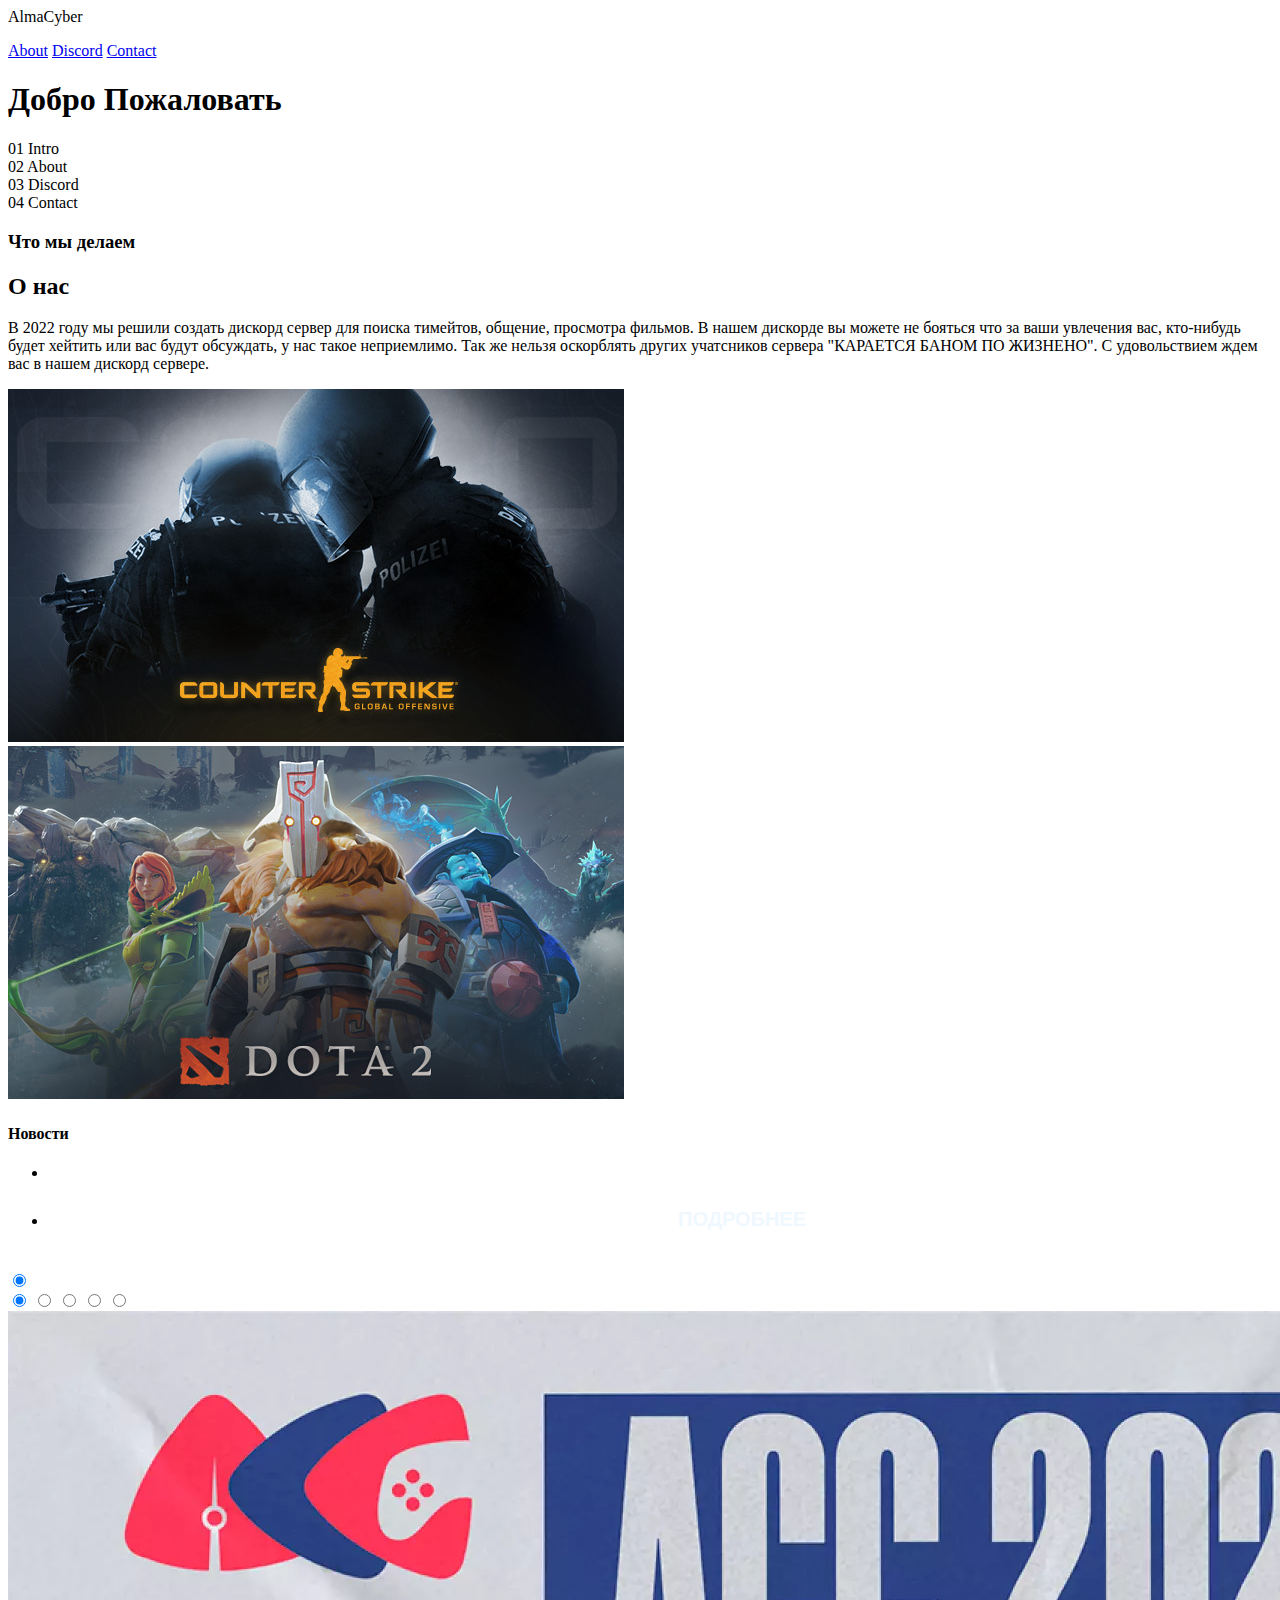
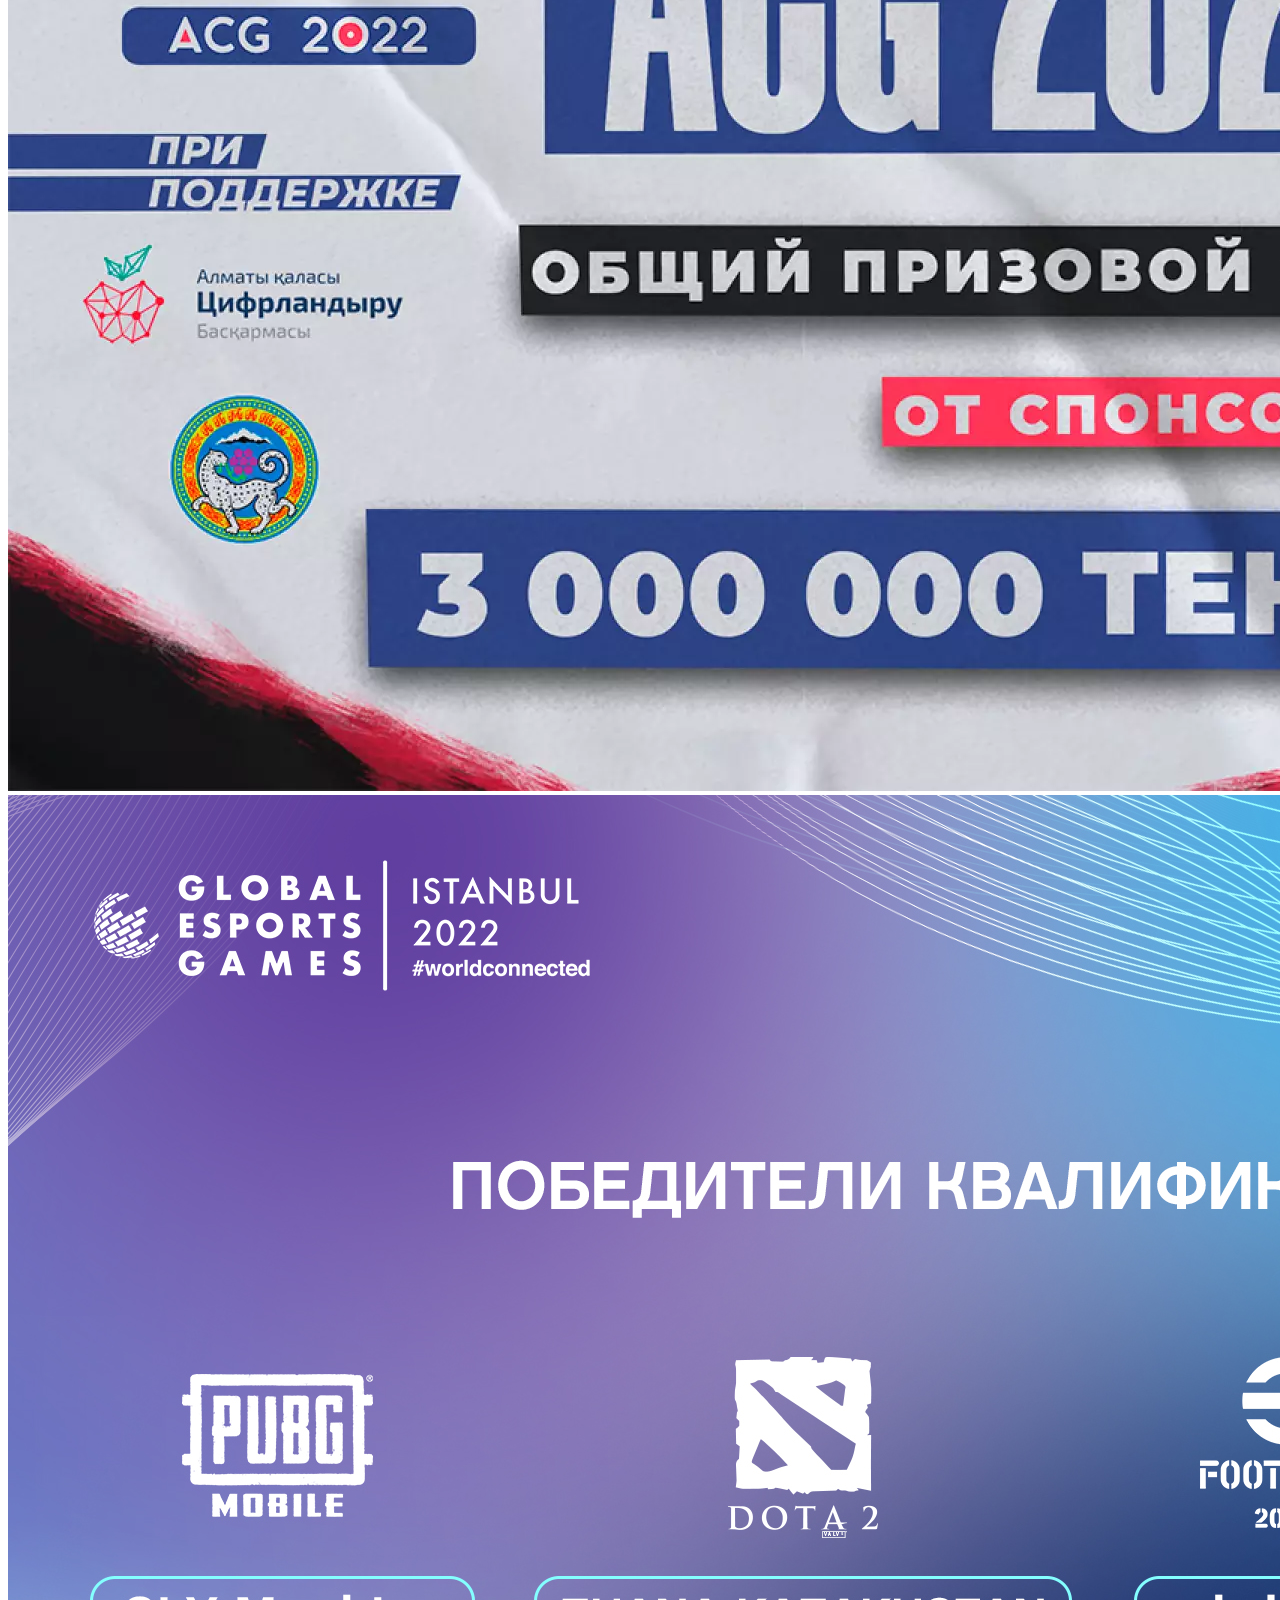
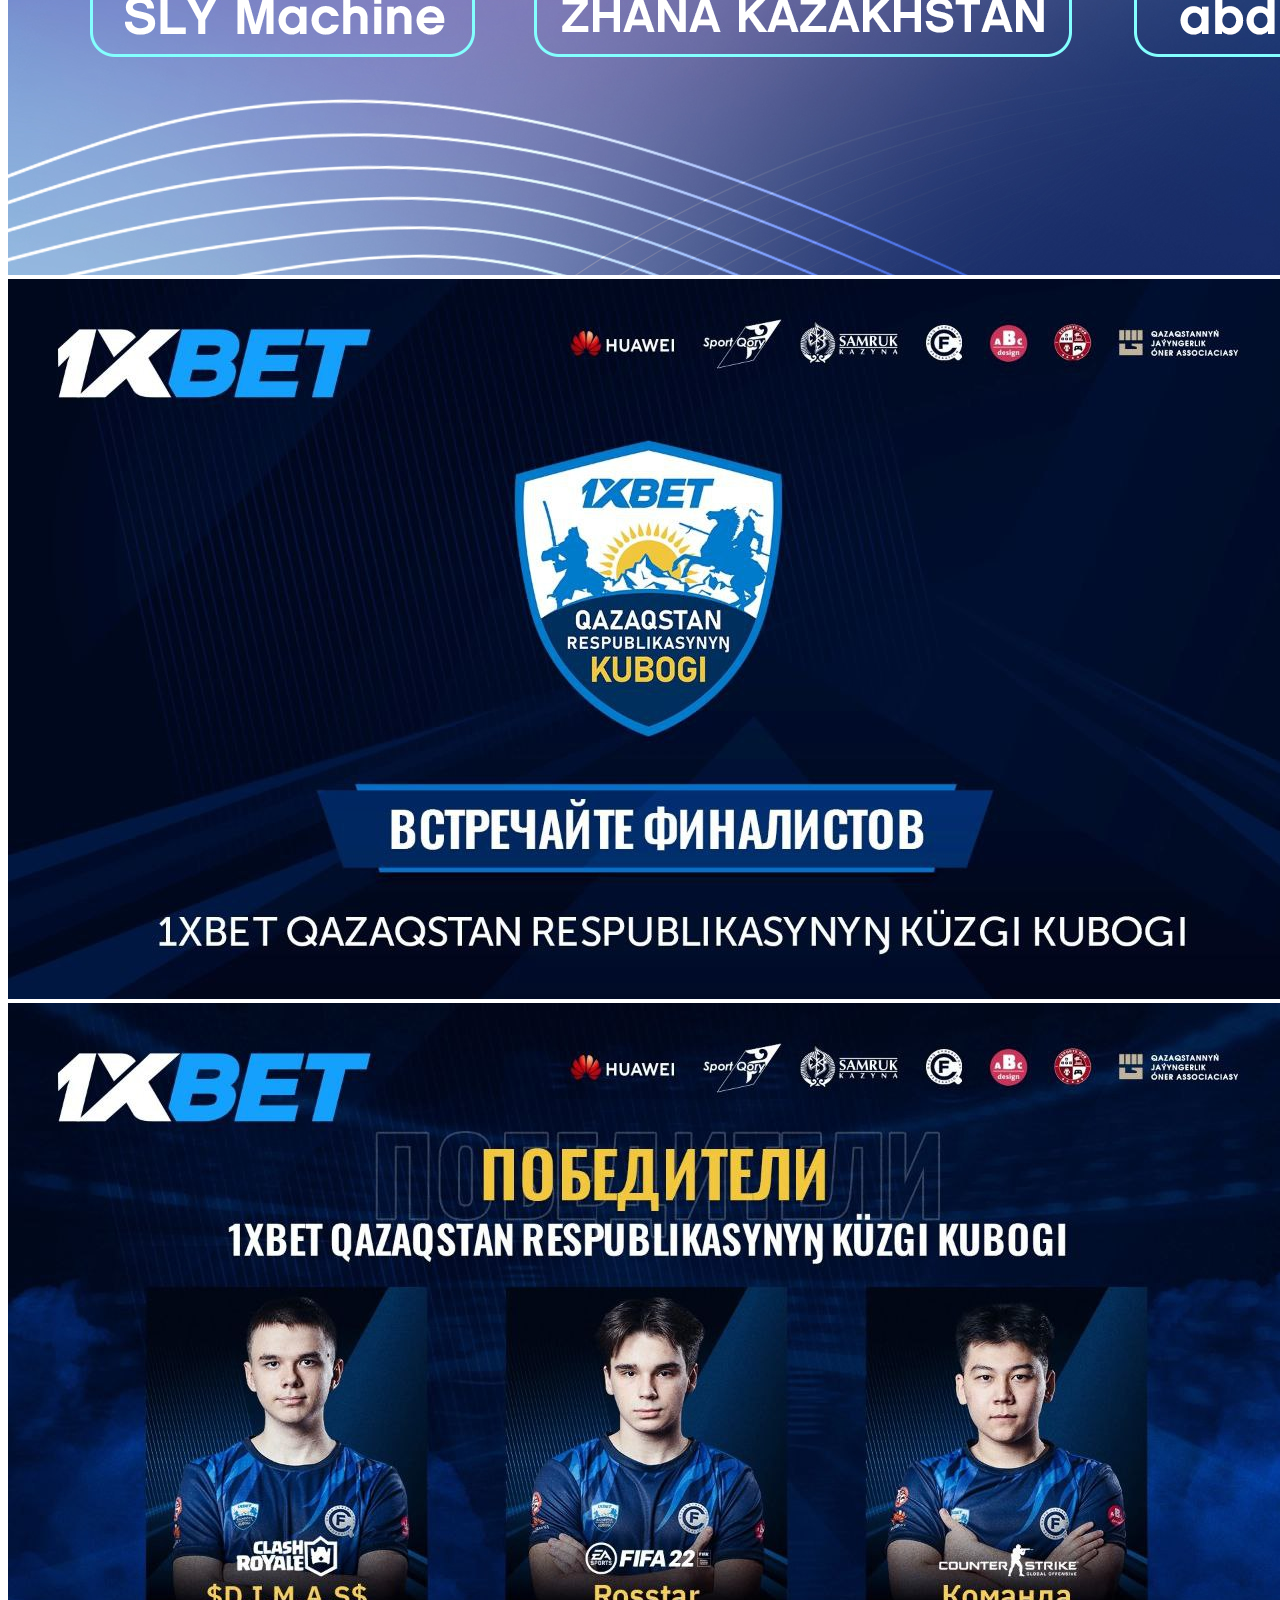
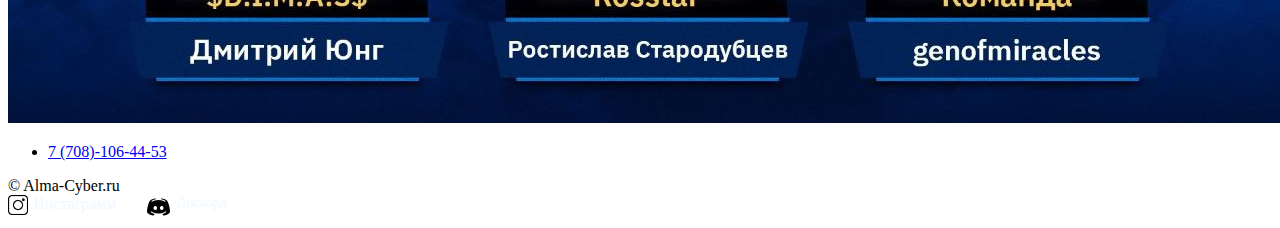
==== index.html @ bbee3ede "Add files via upload" ====
<!DOCTYPE html>
<html lang="en">
<head>
    <meta charset="UTF-8">
    <meta http-equiv="X-UA-Compatible" content="IE=edge">
    <meta name="viewport" content="width=device-width, initial-scale=1.0">
    <link rel="stylesheet" href="style.css"
    <link rel="preconnect" href="https://fonts.googleapis.com">
<link rel="preconnect" href="https://fonts.gstatic.com" crossorigin>
<link href="https://fonts.googleapis.com/css2?family=Kaushan+Script&family=Montserrat:wght@400;700&display=swap" rel="stylesheet">
    <title>Mogo</title>
</head>
<body>

    <header class="header">
        <div class="container">
            <div class="header_inner">
                <div class="header_logo">AlmaCyber</div>
                <nav class="nav">
                    <p><a name="container"></a></p>
                    <a class="nav_link" href="#yakor">About</a>
                    <a class="nav_link" href="https://discord.gg/dmTSKTeWWV">Discord</a>
                    <a class="nav_link" href="#">Contact</a>
                </nav>
            </div>
        </div>
    </header>
    <div class="intro">

    <div class="container">
        <div class="intro_inner">

        </div>
       <h1 class="intro-title">Добро Пожаловать</h1>

       <div class="slider">
        <div class="slider_item">
            <span class="slider_num">01</span> 
            Intro
        </div>
        <div class="slider_item">
            <span class="slider_num">02</span>
            About
        </div>
        <div class="slider_item">
            <span class="slider_num">03</span>
            Discord
        </div>
        <div class="slider_item">
            <span class="slider_num">04</span>
            Contact
        </div>
    </div>

    </div>


</div>

<section class="section">
    <span id="yakor"></span>
    <div class="container">

        <div class="section_header">
            <h3 class="section_subtatle">Что мы делаем</h3>
            <h2 class="section_title">О нас</h2>
            <div class="section_text">
                <p>В 2022 году мы решили создать дискорд сервер для поиска тимейтов, 
                общение, просмотра фильмов. В нашем дискорде вы можете не бояться что за ваши увлечения вас, 
                кто-нибудь будет хейтить или вас будут обсуждать, у нас такое неприемлимо. 
                Так же нельзя оскорблять других учатсников сервера "КАРАЕТСЯ БАНОМ ПО ЖИЗНЕНО". 
                С удовольствием ждем вас в нашем дискорд сервере. </p>
            </div>
        </div>

        <div class="about">
            <div class="about_image">
                <img src="cs go.jpg" width="616" height="353">
            </div>
            <div class="about_image">
                <img src="dota 2.jpg">
            </div>
        </div>
    </div>

        <h4 class="section_news">Новости</h4>

    <div id="gkMainMenu" class="gkPage">
        <nav id="gkExtraMenu" class="gkMenu">
            <ul class="gkmenu level0">
                <li  class="first">
                    <div class="childcontent-inner"></div>
                </li>
                <li  class="active"><a href="news.html" class=" active" id="menu843" style="color:aliceblue; cursor: pointer; margin-left: 630px; display: inline-block; font-size: 20px; height: 32px; text-decoration: none;
                margin-bottom: 20px; line-height: 32px; text-align: center; text-transform: uppercase; font-family: 'Fira Sans', Arial, sans-serif; justify-content: center; font-weight: 700;">Подробнее</a></li>
            </ul>
        </nav>			        
    </div>


    <div class="all">
		<input checked type="radio" name="respond" id="desktop">
			<article id="slider">
					<input checked type="radio" name="slider" id="switch1">
					<input type="radio" name="slider" id="switch2">
					<input type="radio" name="slider" id="switch3">
					<input type="radio" name="slider" id="switch4">
					<input type="radio" name="slider" id="switch5">
				<div id="slides">
					<div id="overflow">
						<div class="image">
							<article><img src="1.jpg"></article>
							<article><img src="2.jpg"></article>
							<article><img src="3.jpg"></article>
							<article><img src="4.jpg"></article>
						</div>
					</div>
				</div>
				<div id="controls">
					<label for="switch1"></label>
					<label for="switch2"></label>
					<label for="switch3"></label>
					<label for="switch4"></label>
				</div>
				<div id="active">
					<label for="switch1"></label>
					<label for="switch2"></label>
					<label for="switch3"></label>
					<label for="switch4"></label>
				</div>
			</article>
	</div>

</section>

<div class="btnSec">
    <div class="border"></div>
    <div class="tell">
<ul>
    <li><a href="tel:+77081064453"  class=" last button ang" id="menu800"> 7 (708)-106-44-53</a></li></div>
    <li style="display: flex; list-style-type: none; flex-direction: row;">© Alma-Cyber.ru</li>
    <li style="display:flex;">
        <img src="inst.png" style="height: 20px; width: 20px; display: flex; box-sizing: border-box; margin-right: 5px;"><a class="_blank" href="https://www.instagram.com/alma_cyber" style="text-decoration:none; box-sizing: border-box; color:aliceblue;">Инстаграмм</a>
        <img src="discord.png" style="height: 25px; width: 25px; display: flex; box-sizing: border-box; margin-left: 30px; margin-right: 5px;"><a class="_blank" href="https://discord.gg/dmTSKTeWWV" style="font-size: 14px; text-decoration: none; color: aliceblue;">Дискорд</a>
    </li>
</ul>
</div>
    
</body>
</html>
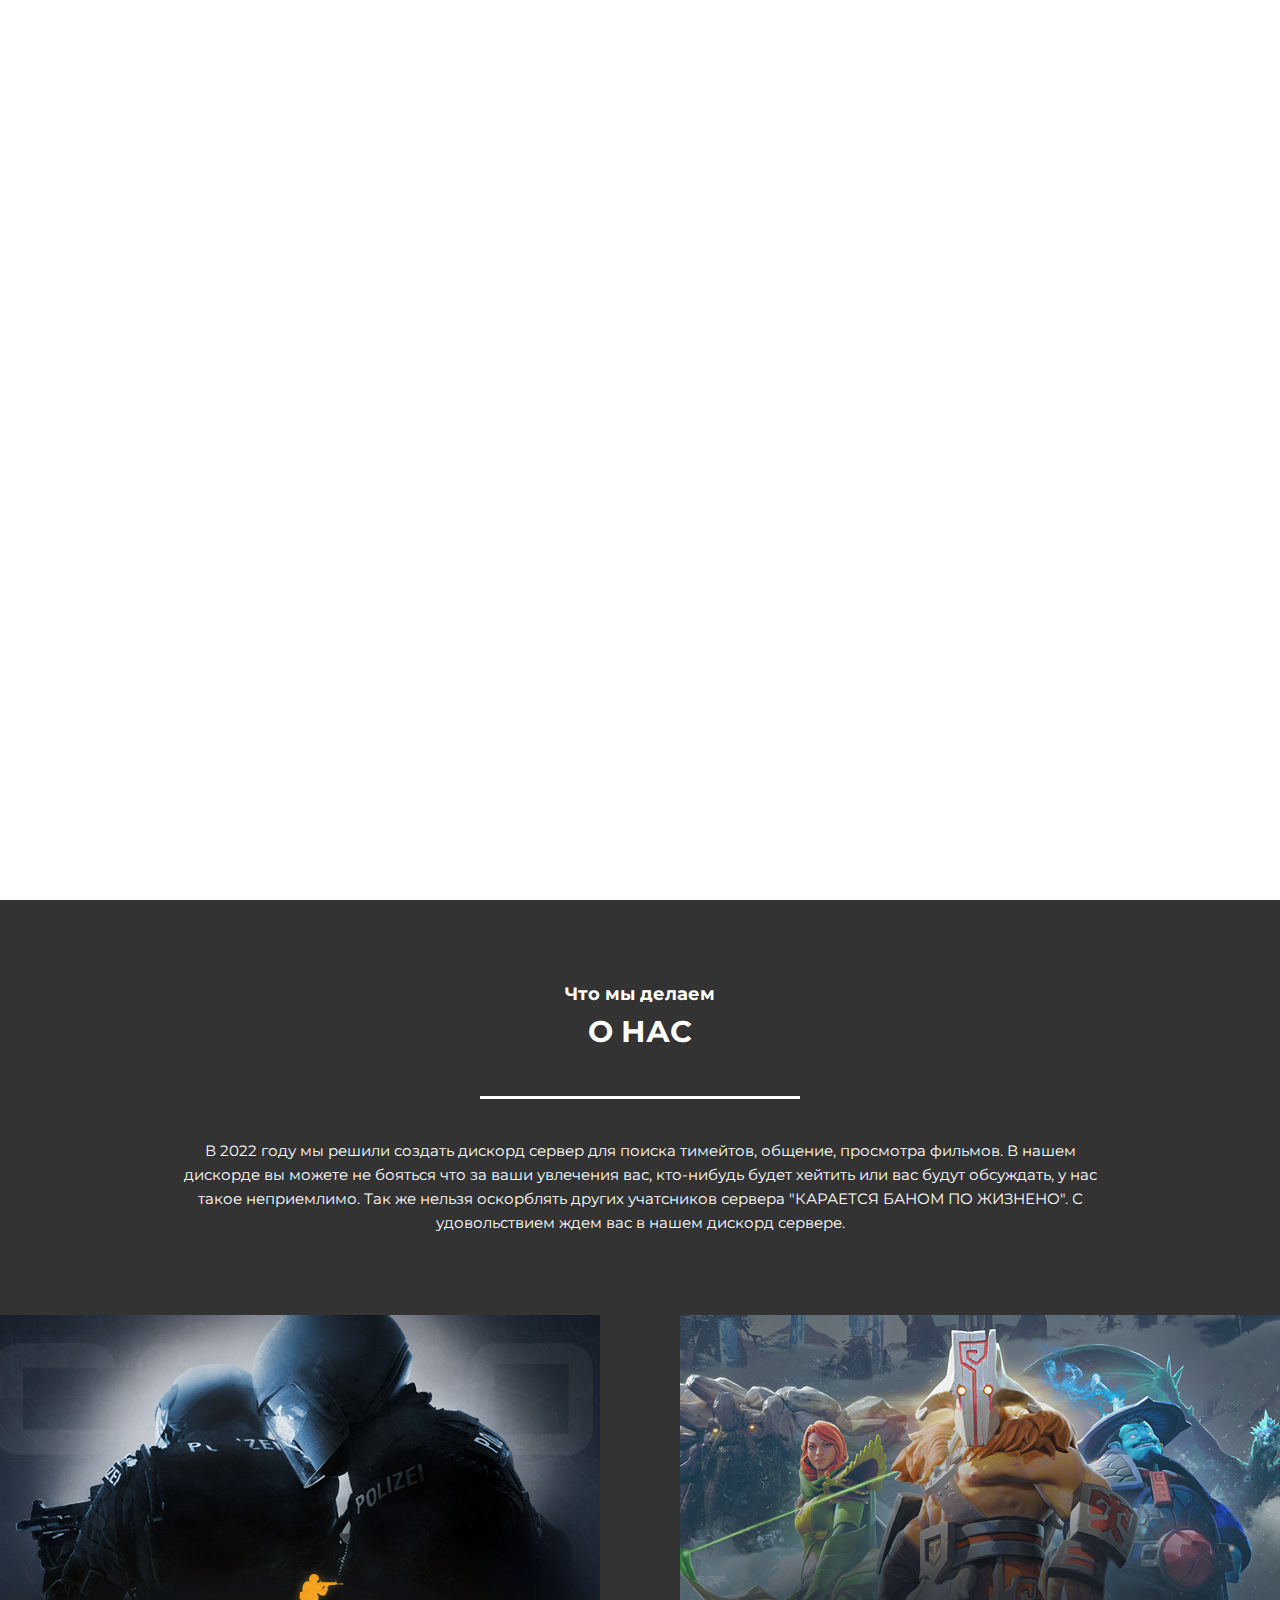
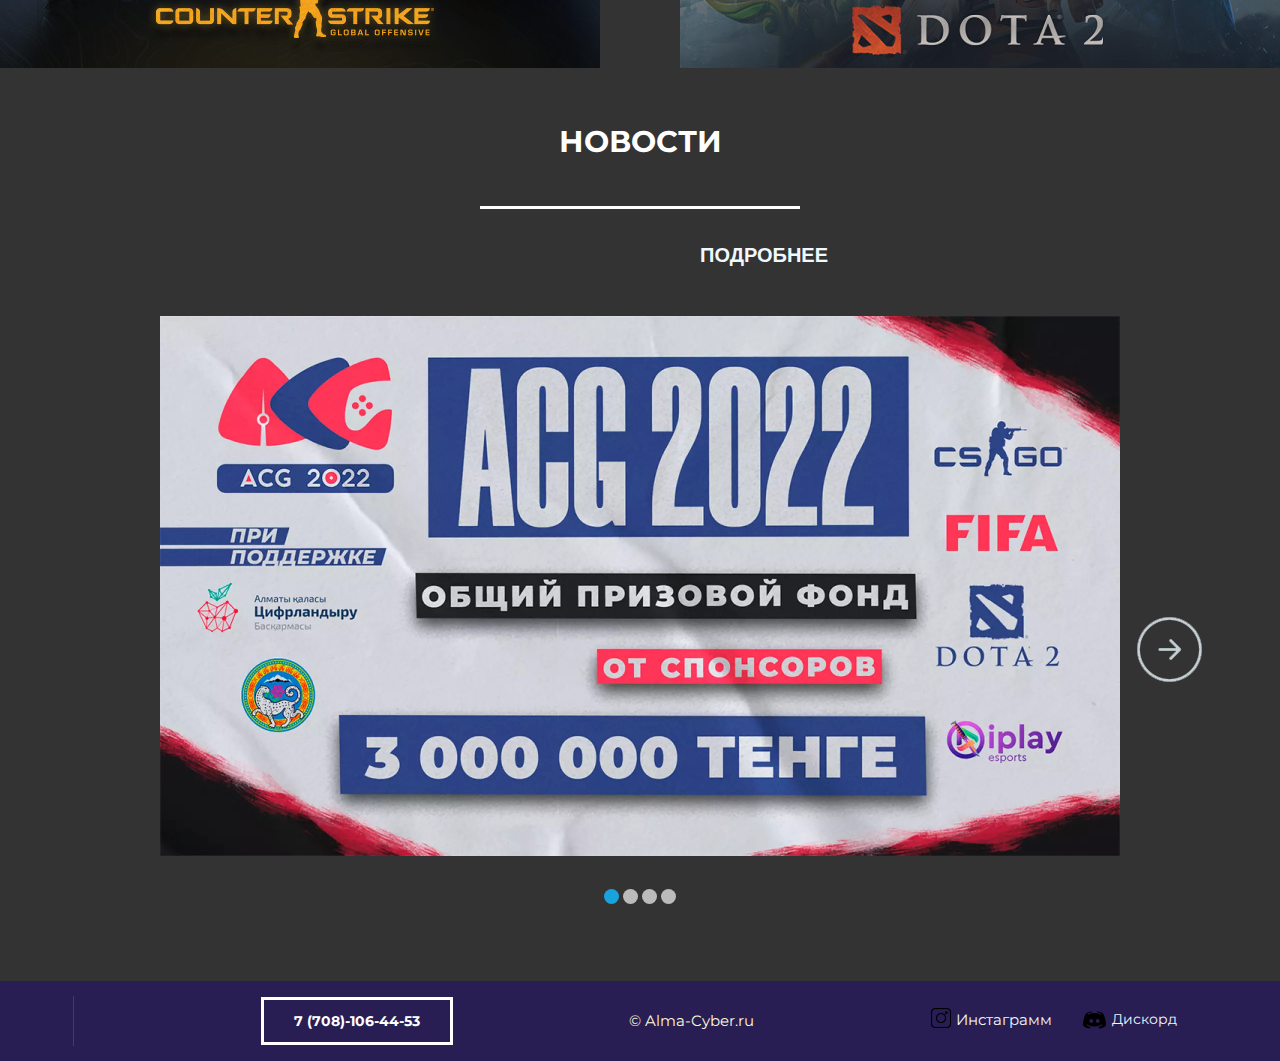
==== commit e2c78c97: "Add files via upload" ====
--- a/index.html
+++ b/index.html
@@ -4,7 +4,7 @@
     <meta charset="UTF-8">
     <meta http-equiv="X-UA-Compatible" content="IE=edge">
     <meta name="viewport" content="width=device-width, initial-scale=1.0">
-    <link rel="stylesheet" href="style.css"
+    <link rel="stylesheet" href="style.css.css"
     <link rel="preconnect" href="https://fonts.googleapis.com">
 <link rel="preconnect" href="https://fonts.gstatic.com" crossorigin>
 <link href="https://fonts.googleapis.com/css2?family=Kaushan+Script&family=Montserrat:wght@400;700&display=swap" rel="stylesheet">
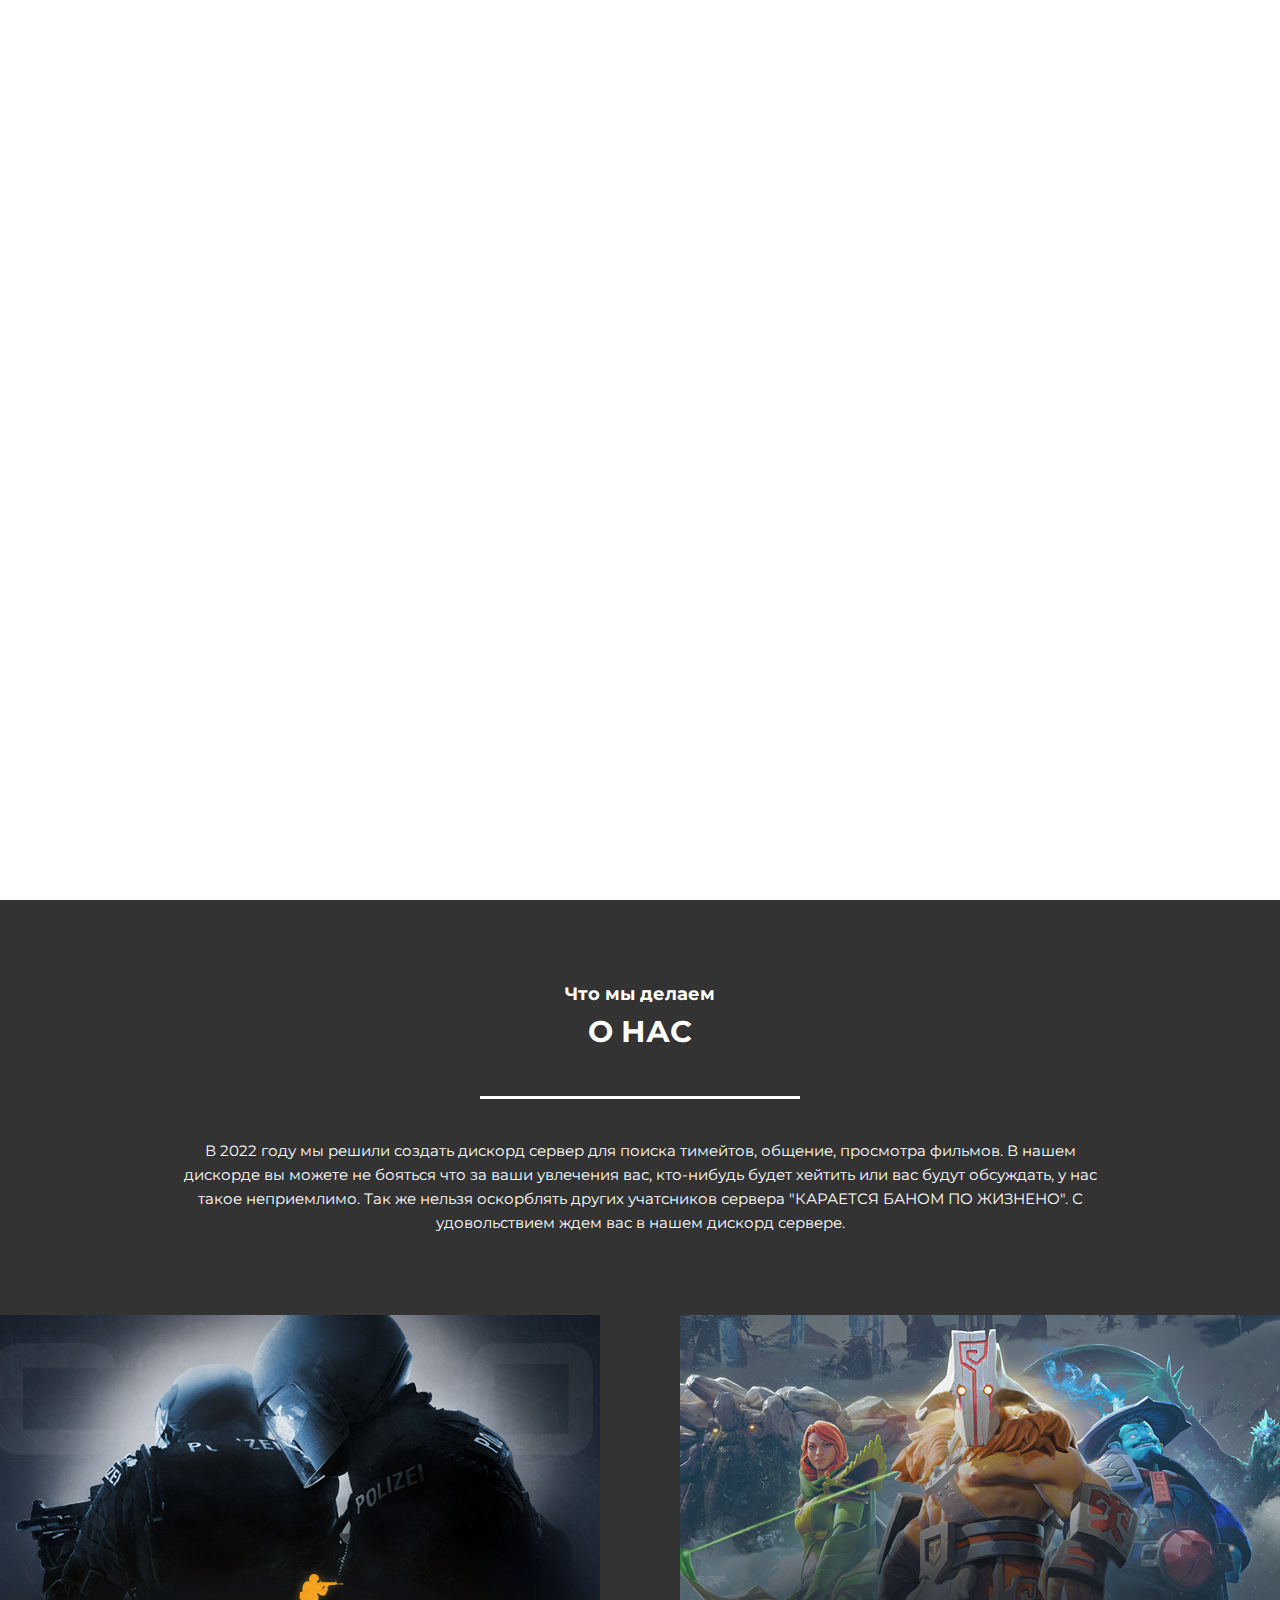
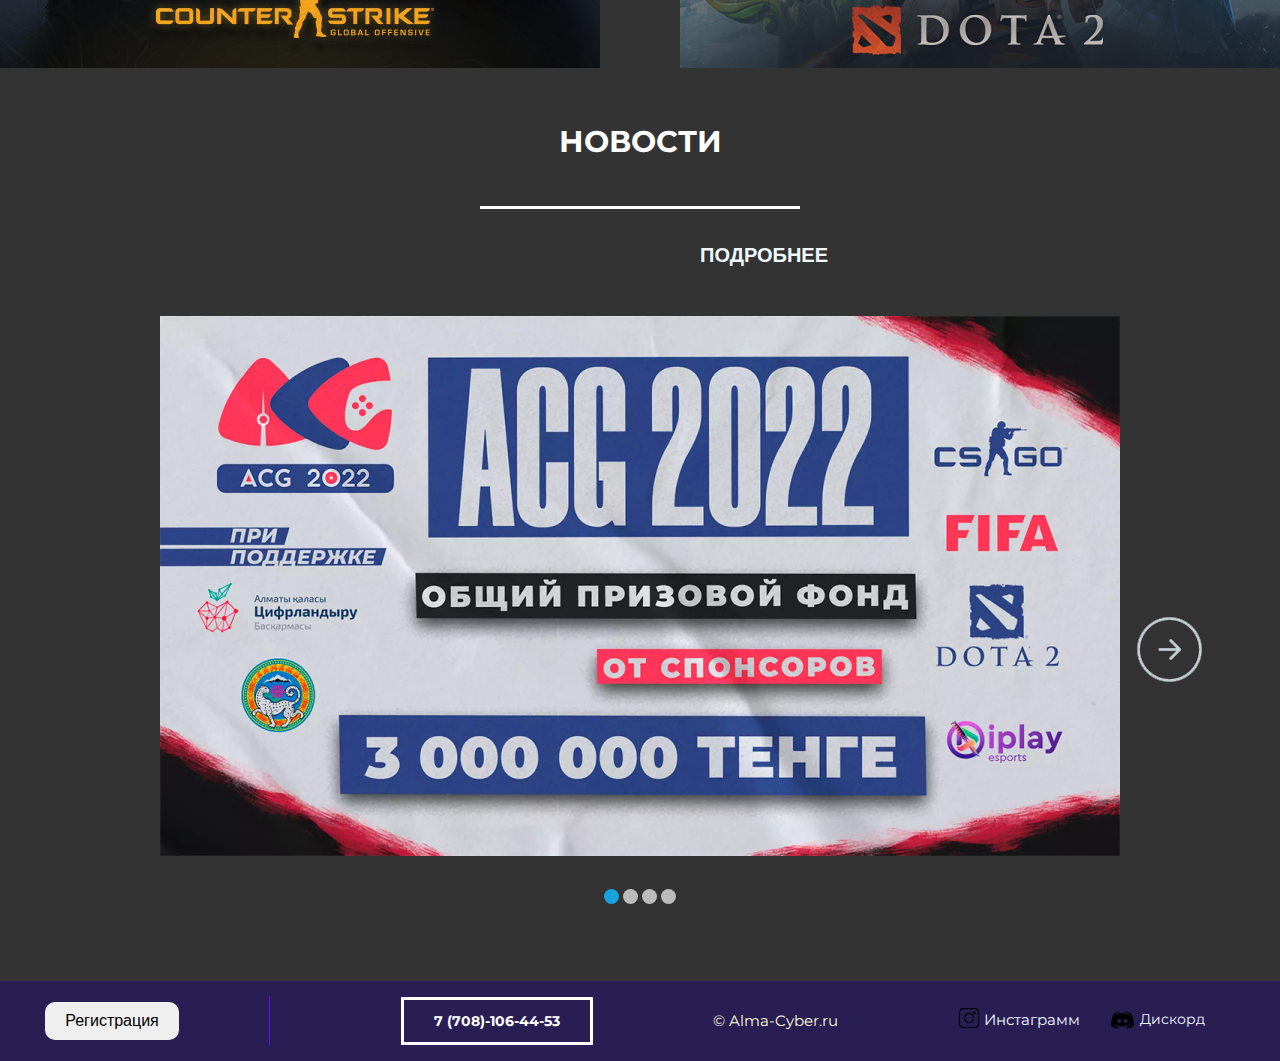
==== commit aebbb7ea: "Add files via upload" ====
--- a/index.html
+++ b/index.html
@@ -4,7 +4,7 @@
     <meta charset="UTF-8">
     <meta http-equiv="X-UA-Compatible" content="IE=edge">
     <meta name="viewport" content="width=device-width, initial-scale=1.0">
-    <link rel="stylesheet" href="style.css.css"
+    <link rel="stylesheet" href="style.css.css">
     <link rel="preconnect" href="https://fonts.googleapis.com">
 <link rel="preconnect" href="https://fonts.gstatic.com" crossorigin>
 <link href="https://fonts.googleapis.com/css2?family=Kaushan+Script&family=Montserrat:wght@400;700&display=swap" rel="stylesheet">
@@ -20,41 +20,24 @@
                     <p><a name="container"></a></p>
                     <a class="nav_link" href="#yakor">About</a>
                     <a class="nav_link" href="https://discord.gg/dmTSKTeWWV">Discord</a>
-                    <a class="nav_link" href="#">Contact</a>
+                    <a class="nav_link" href="https://www.instagram.com/alma_cyber">Instagram</a>
                 </nav>
             </div>
         </div>
     </header>
+    
     <div class="intro">
-
+        <div class="photo1"></div>
     <div class="container">
+        
         <div class="intro_inner">
 
         </div>
        <h1 class="intro-title">Добро Пожаловать</h1>
 
-       <div class="slider">
-        <div class="slider_item">
-            <span class="slider_num">01</span> 
-            Intro
-        </div>
-        <div class="slider_item">
-            <span class="slider_num">02</span>
-            About
-        </div>
-        <div class="slider_item">
-            <span class="slider_num">03</span>
-            Discord
-        </div>
-        <div class="slider_item">
-            <span class="slider_num">04</span>
-            Contact
+       
         </div>
     </div>
-
-    </div>
-
-
 </div>
 
 <section class="section">
@@ -134,6 +117,7 @@
 </section>
 
 <div class="btnSec">
+    <button type="button" onclick="toggleModal()">Регистрация</button>
     <div class="border"></div>
     <div class="tell">
 <ul>
@@ -145,6 +129,22 @@
     </li>
 </ul>
 </div>
+
+<section id="overlay">
+    <aside>
+        <h5>Login</h5>
+        <form action="">
+            <a onclick="toggleModal()" class="close">
+                <svg viewBox="0 0 32 32" xmlns="http://www.w3.org/2000/se"class="cls-1" x1="7" x2="25" y1="25" y2="7"/></g></svg>
+            </a>
+            <h6>Username</h6>
+            <input type="text" />
+            <h6>Surname</h6>
+            <input type="text" />
+            <button type="submit"><a href="">Подписаться на рассылку</a></button>
+        </form>
+    </aside>
+</section>
     
 </body>
 </html>--- a/style.css.css
+++ b/style.css.css
@@ -0,0 +1,512 @@
+body {
+    font-family: 'Montserrat', sans-serif;
+    font-size: 15px;
+    color: #333;
+    line-height: 1.6;
+    margin: 0;
+    box-sizing: border-box;
+}
+
+*,
+*:after,
+*:before {
+    box-sizing: border-box;
+}
+
+h1, h2, h3, h4, h5, h6 {
+    margin: 0;
+}
+.container {
+}
+
+.intro {
+    display: flex;
+    flex-direction: column;
+    justify-content: center;
+    width: 100%;
+    background: center no-repeat;
+    -webkit-background-size : cover ;
+    background-size: cover;
+}
+
+.intro_inner {
+    width: 100%;
+    max-width: 880px;
+    margin: 0 auto;
+    text-align: center;
+}
+
+
+.intro-title {
+    color: #fff;
+    font-size: 150px;
+    font-weight: 700;
+    text-transform: uppercase;
+    line-height: 1;
+    margin-left: 150px;
+}
+
+.header {
+    position: absolute;
+    top: 0;
+    left: 0;
+    right: 0;
+    z-index: 1000;
+    width: 100%;
+    padding-top: 30px;
+}
+
+.header_logo {
+    font-size: 30px;
+    font-weight: 700;
+    color: #fff;
+    margin-left: 20px;
+}
+
+.nav{
+    font-size: 14px;
+    text-transform: uppercase;
+}
+
+.nav_link {
+    color: #fff;
+    text-decoration: none;
+    transition: color .2s linear;
+    display: inline-block;
+    vertical-align: top;
+    margin: 0 15px;
+    position: relative;
+
+}
+
+.nav_link::after{
+    content: "";
+    display: block;
+    width: 100%;
+    background-color: #fff;
+    position: absolute;
+    top: 100%;
+    left: 0;
+    z-index: 1;
+    display: none;
+}
+.nav_link:hover {
+    color: #fce38a;
+
+}
+
+.header_inner {
+    display: flex;
+    justify-content: space-between;
+    align-items: center;
+}
+
+.button {
+    display: inline-block;
+    vertical-align: top;
+    border: 3px solid #fff;
+    padding: 10px 30px;
+    color: #fff;
+    text-transform: uppercase;
+    font-size: 14px;
+    font-weight: 700 ;
+    text-decoration: none;
+    margin-top: 50px;
+    transition: background .1s linear, color ,1s linear;
+    
+    
+
+}
+
+.button:hover {
+    background-color: #fff;
+    color: #333;
+}
+
+.slider {
+    display: flex;
+    justify-content: space-between;
+    margin-top: 50px;
+
+}
+
+.slider_item {
+    width: 50%;
+    font-size: 18px;
+    color: #fff;
+    text-transform: uppercase;
+    padding: 20px 0;
+    border-top: 3px solid #fff;
+
+    
+}
+
+.slider_num {
+    font-size: 24px;
+    font-weight: 700;
+
+}
+
+.section{
+    padding: 80px 0;
+    background-color: #333;
+    background-image: url(../project1/images/images/backgroundim.jpg);
+}
+
+.section_header {
+    width: 100%;
+    max-width: 950px;
+    margin: 0 auto 40px;
+    text-align: center;
+    color: #fff ;
+}
+
+.section_subtitle {
+    font-size: 24px;
+    color: #fff;
+}
+
+.section_title {
+    font-size: 30px;
+    font-weight: 700;
+    text-transform: uppercase;
+    color: #fff;
+}
+
+.section_title::after {
+    content: "";
+    display: block;
+    width: 320px;
+    height: 3px;
+    margin: 40px auto 40px;
+    background-color: #fff;
+
+}
+
+.about {
+    display: flex;
+    justify-content:center;
+    
+
+}
+
+.about_image {
+    display: flex;
+    margin: 40px;;
+    align-items: center;
+    text-transform: uppercase;
+    justify-content: center;
+}
+
+#slider { /*положение слайдера*/
+    position: relative;
+	text-align: center;
+    top: 10px;
+}
+
+#slider{ /*центровка слайдера*/
+	margin: 0 auto;
+}
+
+#slides article{ /*все изображения справа друг от доруга*/
+	width: 20%;
+	float: left;
+}
+
+#slides .image{ /*устанавливает общий размер блока с изображениями*/
+	width: 500%;
+	line-height: 0;
+}
+
+#overflow{ /*сркывает все, что находится за пределами этого блока*/
+	width: 100%;
+	overflow: hidden;
+}
+
+article img{ /*размер изображений слайдера*/
+	width: 100%;
+}
+
+#desktop:checked ~ #slider{ /*размер всего слайдера*/
+	max-width: 960px; /*максимальнная длинна*/
+}
+
+/*настройка переключения и положения для левой стрелки*/
+/*если свич1-5 активны, то идет обращение к лейблу из блока с id контролс*/
+#switch1:checked ~ #controls label:nth-child(5), 
+#switch2:checked ~ #controls label:nth-child(1),
+#switch3:checked ~ #controls label:nth-child(2),
+#switch4:checked ~ #controls label:nth-child(3),
+#switch5:checked ~ #controls label:nth-child(4){
+	background: url('prev.png') no-repeat; /*заливка фона картинкой без повторений*/
+	float: left;
+	margin: 0 0 0 -84px; /*сдвиг влево*/
+	display: block;
+	height: 68px;
+	width: 68px;
+}
+
+/*настройка переключения и положения для правой стрелки*/
+#switch1:checked ~ #controls label:nth-child(2), 
+#switch2:checked ~ #controls label:nth-child(3),
+#switch3:checked ~ #controls label:nth-child(4),
+#switch4:checked ~ #controls label:nth-child(5),
+#switch5:checked ~ #controls label:nth-child(1){
+	background: url('next.png') no-repeat; /*заливка фона картинкой без повторений*/
+	float: right;
+	margin: 0 -84px 0 0; /*сдвиг вправо*/
+	display: block;
+	height: 68px;
+	width: 68px;
+}
+
+label, a{ /*при наведении на стрелки или переключатели - курсор изменится*/
+	cursor: pointer;
+}
+
+.all input{ /*скрывает стандартные инпуты (чекбоксы) на странице*/
+	display: none;
+}
+
+/*позиция изображения при активации переключателя*/
+#switch1:checked ~ #slides .image{
+	margin-left: 0;
+}
+
+#switch2:checked ~ #slides .image{
+	margin-left: -100%;
+}
+
+#switch3:checked ~ #slides .image{
+	margin-left: -200%;
+}
+
+#switch4:checked ~ #slides .image{
+	margin-left: -300%;
+}
+
+#switch5:checked ~ #slides .image{
+	margin-left: -400%;
+}
+
+#controls{ /*положение блока всех управляющих элементов*/
+	margin: -25% 0 0 0;
+	width: 100%;
+	height: 50px;
+}
+
+#active label{ /*стиль отдельного переключателя*/
+	border-radius: 10px; /*скругление углов*/
+	display: inline-block; /*расположение в строку*/
+	width: 15px;
+	height: 15px;
+	background: #bbb;
+}
+
+#active{ /*расположение блока с переключателями*/
+	margin: 23% 0 0;
+	text-align: center;
+}
+
+#active label:hover{ /*поведение чекбокса при наведении*/
+	background: #76c8ff;
+	border-color: #777 !important; /*выполнение в любом случае*/
+}
+
+/*цвет активного лейбла при активации чекбокса*/
+#switch1:checked ~ #active label:nth-child(1),
+#switch2:checked ~ #active label:nth-child(2),
+#switch3:checked ~ #active label:nth-child(3),
+#switch4:checked ~ #active label:nth-child(4),
+#switch5:checked ~ #active label:nth-child(5){
+	background: #18a3dd;
+	border-color: #18a3dd !important;
+}
+
+#slides .image{ /*анимация пролистывания изображений*/
+	transition: all 800ms cubic-bezier(0.770, 0.000, 0.175, 1.000);
+}
+
+#controls label:hover{ /*прозрачность стрелок при наведении*/
+	opacity: 0.6;
+}
+
+#controls label{ /*прозрачность стрелок при отводе курсора*/
+	transition: opacity 0.2s ease-out;
+}
+
+
+div.btnSec {
+    background-color: #291e54;
+    height: 80px;
+    width: 100%;
+    display: flex;
+    justify-content: space-around;
+    align-items: center;
+}
+div.btnSec button[type=button] {
+    padding: 10px 20px;
+    border: none;
+    font-size: 16px;
+    border-radius: 10px;
+}
+
+
+.border{
+    width: 1px;
+    height: 50px;
+    font-size: 10px;
+    background-color: #610ffa;
+}
+
+ul{
+    display: flex;
+    list-style-type: none;
+    flex-direction: row;
+}
+li{
+    margin-right: 30px;
+    color: cornsilk;
+}
+
+.section_news{
+    font-size: 30px;
+    font-weight: 700;
+    text-transform: uppercase;
+    color: #fff;
+    margin-top: 10px;
+    text-align: center;
+}
+.section_news::after {
+    content: "";
+    display: block;
+    width: 320px;
+    height: 3px;
+    margin: 40px auto 30px;
+    background-color: #fff;
+}
+
+.tell{
+    display: flex;
+    list-style-type: none;
+    flex-direction: row;
+    margin-bottom: 50px;
+}
+
+
+.image {
+	position: relative;
+	width: 100%; /* for IE 6 */
+}
+h1 {
+	position: absolute;
+	top: 200px;
+	left: 0;
+	width: 100%;
+}
+h1 span {
+	color: white;
+	font: bold 24px/45px Helvetica, Sans-Serif;
+	letter-spacing: -1px;
+	background: rgb(0, 0, 0); /* на случай, если следующая строка не сработает */
+	background: rgba(0, 0, 0, 0.7);
+	padding: 10px;
+}
+h1 span.spacer {
+	padding	: 0 5px;
+}
+
+.photo1{
+    background: url(intro.jpg);
+    background-size: cover;
+    width: 1518px;
+    height: 900px;
+}
+
+
+section#overlay {
+    position: fixed;
+    top: -100%;
+    left: 0;
+    right: 0;
+    bottom: 0;
+    display: flex;
+    justify-content: center;
+    align-items: center;
+    background-image: linear-gradient(-45deg, #d400ff, #610ffa);
+    visibility: hidden;
+    opacity: 0;
+    transition: 0.2s all linear;
+}
+
+section#overlay.active {
+    visibility: visible;
+    opacity: 1;
+    top: 0;
+}
+
+section#overlay aside {
+    background-color: #fff;
+    width: 350px;
+    padding: 20px;
+    border-radius: 16px;
+    position: relative;
+}
+aside h5 {
+    text-align: center;
+    margin-bottom: 20px;
+    font-size: 24px;
+    color: #181818;
+}
+
+input[type=text],
+input[type=password] {
+    width: calc(100% - 20px);
+    padding: 8px 10px;
+    border: #cdcdcd solid 1px;
+    border-radius: 5px;
+    margin-bottom: 15px;
+}
+
+aside h6 {
+    font-size: 16px;
+    color: #282828;
+    margin-bottom: 8px;
+}
+
+button[type=submit] {
+    border: none;
+    padding: 8px 20px;
+    color: #fff;
+    border-radius: 5px;
+    font-size: 16px;
+    background-image: linear-gradient(45deg, #d400ff, #610ffa);
+}
+
+aside a.close {
+    position: absolute;
+    top: 8px;
+    right: 8px;
+    cursor: pointer;
+}
+
+aside a.close svg {
+    width: 15px;
+    height: 15px;
+    background-color: #610ffa;
+    border-radius: 10px;
+}
+
+div.btnSec {
+    height: 80px;
+    width: 100%;
+    display: flex;
+    justify-content: space-around;
+    align-items: center;
+}
+div.btnSec button[type=button] {
+    padding: 10px 20px;
+    border: none;
+    font-size: 16px;
+    border-radius: 10px;
+}